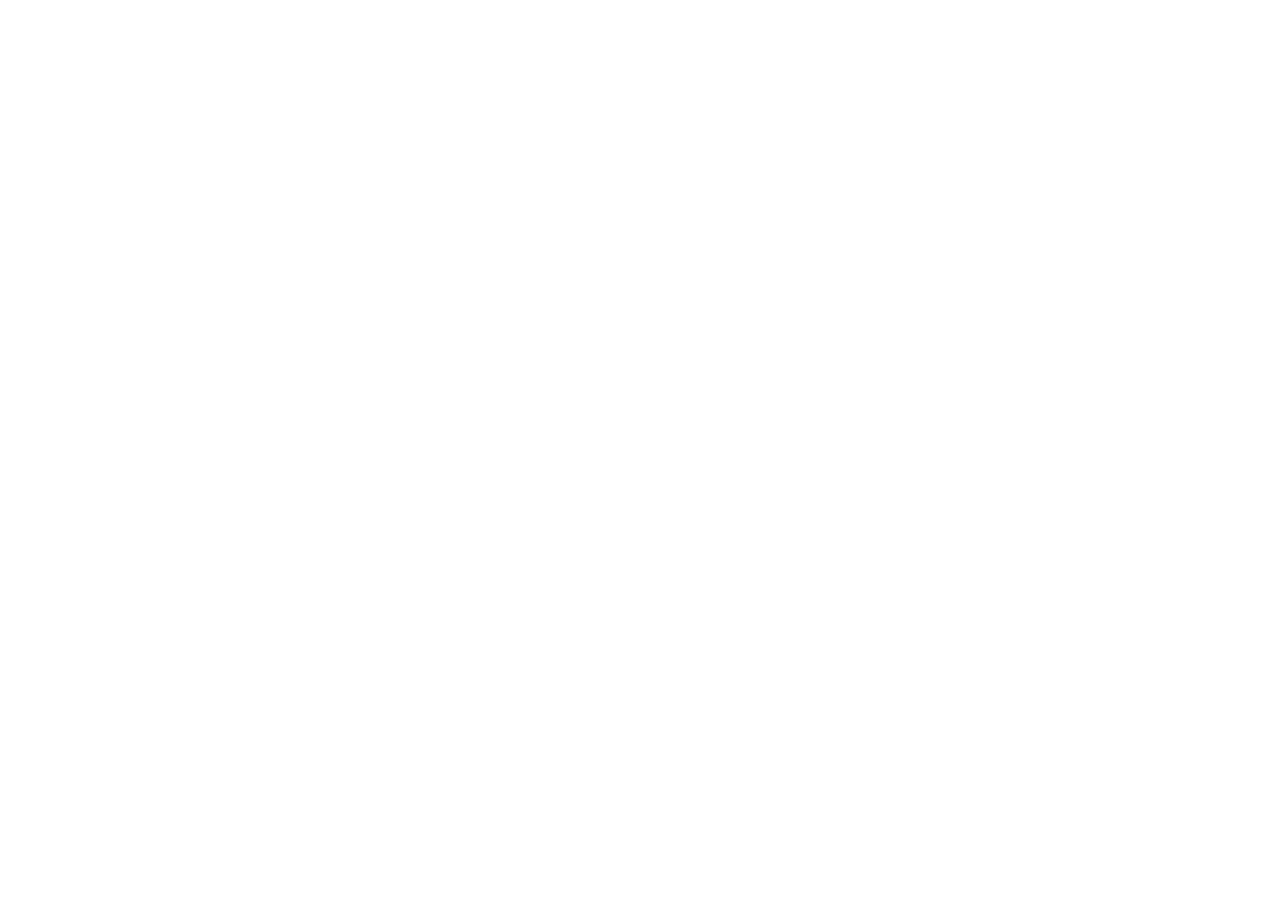
==== login.html @ 92a3c733 "init project" ====
<!DOCTYPE html>
<html lang="en">

<head>
    <meta charset="UTF-8">
    <meta http-equiv="X-UA-Compatible" content="IE=edge">
    <meta name="viewport" content="width=device-width, initial-scale=1.0">
    <title>Document</title>
</head>

<body>

    <!-- 登陆页面 -->

</body>

</html>
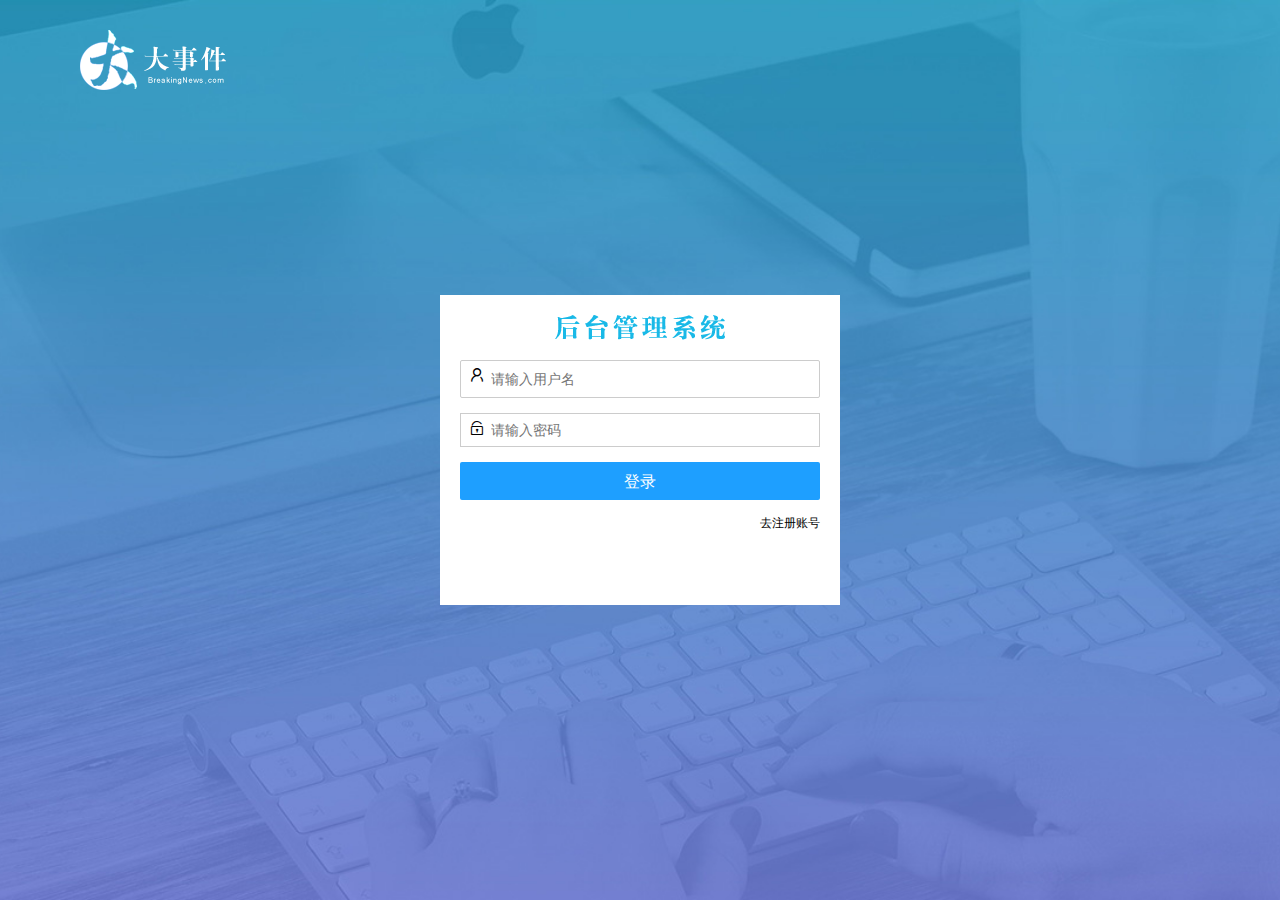
==== commit 61153781: "登录模块完毕" ====
--- a/login.html
+++ b/login.html
@@ -5,12 +5,61 @@
     <meta charset="UTF-8">
     <meta http-equiv="X-UA-Compatible" content="IE=edge">
     <meta name="viewport" content="width=device-width, initial-scale=1.0">
-    <title>Document</title>
+    <title>大事件-登录-注册</title>
+    <link rel="stylesheet" href="./assets/fonts/iconfont.css">
+    <link rel="stylesheet" href="./assets/css/login.css">
+    <link rel="stylesheet" href="./assets/lib/layui/css/layui.css">
+
 </head>
 
 <body>
+    <!-- 登陆页面 -->
+    <!-- 头部logo -->
+    <div class="header">
+        <img src="./assets/images/logo.png" alt="">
+    </div>
+    <!-- 中心 -->
+    <div class="container">
+        <div class="logo">
+            <img src="./assets/images/login_title.png" alt="" />
+        </div>
+        <!-- 登录 -->
+        <div id="login">
+            <form action="" class="layui-form" id="login_1">
+                <div class="user">
+                    <div class="username"> <i class="layui-icon layui-icon-username"></i><input type="text" name="username" placeholder="请输入用户名" lay-verify="required" class="layui-input">
+                    </div>
+                    <div class="password username"><input type="password" name="password" placeholder="请输入密码" layui-verify="pwd | required"><i class="layui-icon layui-icon-password"></i></div>
+                </div>
+                <button class="btn layui-btn layui-btn-normal" type="submit">登录</button>
 
-    <!-- 登陆页面 -->
+            </form>
+            <a href="javascript:;">去注册账号</a>
+        </div>
+        <!-- 注册 -->
+        <div id="zhuce" style="display: none;">
+            <form action="" id="reg">
+                <div class="user">
+                    <div class="username"><i class="layui-icon layui-icon-username"></i><input type="text" name="username" placeholder="请输入用户名">
+                    </div>
+                    <div class="password username"><input type="password" name="password" placeholder="请输入密码"><i class="layui-icon layui-icon-password"></i></div>
+                    <div class="password username"><input type="password" name="newpassword" placeholder="请确认密码"><i class="layui-icon layui-icon-password"></i></div>
+                </div>
+                <button class="btn layui-btn layui-btn-normal" type="submit">注册</button>
+
+            </form>
+            <a href="javascript:;" id="login_re">去登录账号</a>
+        </div>
+
+
+    </div>
+
+
+
+    <script src="./assets/lib/jquery.js"></script>
+    <script src="./assets/js/baseApi.js"></script>
+    <script src="./assets/lib/layui/layui.all.js"></script>
+    <script src="./assets/js/login.js"></script>
 
 </body>
 
--- a/assets/fonts/iconfont.css
+++ b/assets/fonts/iconfont.css
@@ -0,0 +1,37 @@
+@font-face {font-family: "iconfont";
+  src: url('iconfont.eot?t=1576139966484'); /* IE9 */
+  src: url('iconfont.eot?t=1576139966484#iefix') format('embedded-opentype'), /* IE6-IE8 */
+  url('[data-uri]') format('woff2'),
+  url('iconfont.woff?t=1576139966484') format('woff'),
+  url('iconfont.ttf?t=1576139966484') format('truetype'), /* chrome, firefox, opera, Safari, Android, iOS 4.2+ */
+  url('iconfont.svg?t=1576139966484#iconfont') format('svg'); /* iOS 4.1- */
+}
+
+.iconfont {
+  font-family: "iconfont" !important;
+  font-size: 16px;
+  font-style: normal;
+  -webkit-font-smoothing: antialiased;
+  -moz-osx-font-smoothing: grayscale;
+}
+
+.icon-home:before {
+  content: "\e6a9";
+}
+
+.icon-user:before {
+  content: "\e614";
+}
+
+.icon-pinglun:before {
+  content: "\e616";
+}
+
+.icon-tuichu:before {
+  content: "\e865";
+}
+
+.icon-16:before {
+  content: "\e615";
+}
+
--- a/assets/css/login.css
+++ b/assets/css/login.css
@@ -0,0 +1,81 @@
+* {
+    margin: 0;
+    padding: 0;
+    box-sizing: border-box;
+}
+
+a {
+    text-decoration: none;
+}
+
+html,
+body {
+    height: 100%;
+    width: 100%;
+    background: url(../images/login_bg.jpg) no-repeat center center;
+    background-size: cover;
+}
+
+.header {
+    position: absolute;
+    top: 30px;
+    left: 80px;
+}
+
+.container {
+    position: absolute;
+    top: 50%;
+    left: 50%;
+    transform: translate(-50%, -50%);
+    width: 400px;
+    height: 310px;
+    background-color: white;
+    padding: 0 20px;
+}
+
+.container .logo {
+    padding: 20px 0;
+    text-align: center;
+}
+
+.container .username {
+    position: relative;
+}
+
+.container .username input {
+    width: 100%;
+    padding: 8px 0;
+    outline: none;
+    border: none;
+    border: 1px solid #ccc;
+    padding-left: 30px;
+}
+
+.container .username i {
+    position: absolute;
+    top: 7px;
+    left: 9px;
+}
+
+.container .password {
+    margin: 15px 0;
+}
+
+.container .btn {
+    display: block;
+    width: 100%;
+    /* background-color: blue; */
+    /* padding: 8px 0; */
+    border: none;
+    color: #fff;
+    font-size: 16px;
+    line-height: 40px;
+}
+
+.container a {
+    float: right;
+    /* display: block; */
+    color: #000;
+    margin-top: 15px;
+    font-size: 12px;
+}--- a/assets/lib/layui/css/layui.css
+++ b/assets/lib/layui/css/layui.css
@@ -0,0 +1,2 @@
+/** layui-v2.5.5 MIT License By https://www.layui.com */
+ .layui-inline,img{display:inline-block;vertical-align:middle}h1,h2,h3,h4,h5,h6{font-weight:400}.layui-edge,.layui-header,.layui-inline,.layui-main{position:relative}.layui-body,.layui-edge,.layui-elip{overflow:hidden}.layui-btn,.layui-edge,.layui-inline,img{vertical-align:middle}.layui-btn,.layui-disabled,.layui-icon,.layui-unselect{-moz-user-select:none;-webkit-user-select:none;-ms-user-select:none}.layui-elip,.layui-form-checkbox span,.layui-form-pane .layui-form-label{text-overflow:ellipsis;white-space:nowrap}.layui-breadcrumb,.layui-tree-btnGroup{visibility:hidden}blockquote,body,button,dd,div,dl,dt,form,h1,h2,h3,h4,h5,h6,input,li,ol,p,pre,td,textarea,th,ul{margin:0;padding:0;-webkit-tap-highlight-color:rgba(0,0,0,0)}a:active,a:hover{outline:0}img{border:none}li{list-style:none}table{border-collapse:collapse;border-spacing:0}h4,h5,h6{font-size:100%}button,input,optgroup,option,select,textarea{font-family:inherit;font-size:inherit;font-style:inherit;font-weight:inherit;outline:0}pre{white-space:pre-wrap;white-space:-moz-pre-wrap;white-space:-pre-wrap;white-space:-o-pre-wrap;word-wrap:break-word}body{line-height:24px;font:14px Helvetica Neue,Helvetica,PingFang SC,Tahoma,Arial,sans-serif}hr{height:1px;margin:10px 0;border:0;clear:both}a{color:#333;text-decoration:none}a:hover{color:#777}a cite{font-style:normal;*cursor:pointer}.layui-border-box,.layui-border-box *{box-sizing:border-box}.layui-box,.layui-box *{box-sizing:content-box}.layui-clear{clear:both;*zoom:1}.layui-clear:after{content:'\20';clear:both;*zoom:1;display:block;height:0}.layui-inline{*display:inline;*zoom:1}.layui-edge{display:inline-block;width:0;height:0;border-width:6px;border-style:dashed;border-color:transparent}.layui-edge-top{top:-4px;border-bottom-color:#999;border-bottom-style:solid}.layui-edge-right{border-left-color:#999;border-left-style:solid}.layui-edge-bottom{top:2px;border-top-color:#999;border-top-style:solid}.layui-edge-left{border-right-color:#999;border-right-style:solid}.layui-disabled,.layui-disabled:hover{color:#d2d2d2!important;cursor:not-allowed!important}.layui-circle{border-radius:100%}.layui-show{display:block!important}.layui-hide{display:none!important}@font-face{font-family:layui-icon;src:url(../font/iconfont.eot?v=250);src:url(../font/iconfont.eot?v=250#iefix) format('embedded-opentype'),url(../font/iconfont.woff2?v=250) format('woff2'),url(../font/iconfont.woff?v=250) format('woff'),url(../font/iconfont.ttf?v=250) format('truetype'),url(../font/iconfont.svg?v=250#layui-icon) format('svg')}.layui-icon{font-family:layui-icon!important;font-size:16px;font-style:normal;-webkit-font-smoothing:antialiased;-moz-osx-font-smoothing:grayscale}.layui-icon-reply-fill:before{content:"\e611"}.layui-icon-set-fill:before{content:"\e614"}.layui-icon-menu-fill:before{content:"\e60f"}.layui-icon-search:before{content:"\e615"}.layui-icon-share:before{content:"\e641"}.layui-icon-set-sm:before{content:"\e620"}.layui-icon-engine:before{content:"\e628"}.layui-icon-close:before{content:"\1006"}.layui-icon-close-fill:before{content:"\1007"}.layui-icon-chart-screen:before{content:"\e629"}.layui-icon-star:before{content:"\e600"}.layui-icon-circle-dot:before{content:"\e617"}.layui-icon-chat:before{content:"\e606"}.layui-icon-release:before{content:"\e609"}.layui-icon-list:before{content:"\e60a"}.layui-icon-chart:before{content:"\e62c"}.layui-icon-ok-circle:before{content:"\1005"}.layui-icon-layim-theme:before{content:"\e61b"}.layui-icon-table:before{content:"\e62d"}.layui-icon-right:before{content:"\e602"}.layui-icon-left:before{content:"\e603"}.layui-icon-cart-simple:before{content:"\e698"}.layui-icon-face-cry:before{content:"\e69c"}.layui-icon-face-smile:before{content:"\e6af"}.layui-icon-survey:before{content:"\e6b2"}.layui-icon-tree:before{content:"\e62e"}.layui-icon-upload-circle:before{content:"\e62f"}.layui-icon-add-circle:before{content:"\e61f"}.layui-icon-download-circle:before{content:"\e601"}.layui-icon-templeate-1:before{content:"\e630"}.layui-icon-util:before{content:"\e631"}.layui-icon-face-surprised:before{content:"\e664"}.layui-icon-edit:before{content:"\e642"}.layui-icon-speaker:before{content:"\e645"}.layui-icon-down:before{content:"\e61a"}.layui-icon-file:before{content:"\e621"}.layui-icon-layouts:before{content:"\e632"}.layui-icon-rate-half:before{content:"\e6c9"}.layui-icon-add-circle-fine:before{content:"\e608"}.layui-icon-prev-circle:before{content:"\e633"}.layui-icon-read:before{content:"\e705"}.layui-icon-404:before{content:"\e61c"}.layui-icon-carousel:before{content:"\e634"}.layui-icon-help:before{content:"\e607"}.layui-icon-code-circle:before{content:"\e635"}.layui-icon-water:before{content:"\e636"}.layui-icon-username:before{content:"\e66f"}.layui-icon-find-fill:before{content:"\e670"}.layui-icon-about:before{content:"\e60b"}.layui-icon-location:before{content:"\e715"}.layui-icon-up:before{content:"\e619"}.layui-icon-pause:before{content:"\e651"}.layui-icon-date:before{content:"\e637"}.layui-icon-layim-uploadfile:before{content:"\e61d"}.layui-icon-delete:before{content:"\e640"}.layui-icon-play:before{content:"\e652"}.layui-icon-top:before{content:"\e604"}.layui-icon-friends:before{content:"\e612"}.layui-icon-refresh-3:before{content:"\e9aa"}.layui-icon-ok:before{content:"\e605"}.layui-icon-layer:before{content:"\e638"}.layui-icon-face-smile-fine:before{content:"\e60c"}.layui-icon-dollar:before{content:"\e659"}.layui-icon-group:before{content:"\e613"}.layui-icon-layim-download:before{content:"\e61e"}.layui-icon-picture-fine:before{content:"\e60d"}.layui-icon-link:before{content:"\e64c"}.layui-icon-diamond:before{content:"\e735"}.layui-icon-log:before{content:"\e60e"}.layui-icon-rate-solid:before{content:"\e67a"}.layui-icon-fonts-del:before{content:"\e64f"}.layui-icon-unlink:before{content:"\e64d"}.layui-icon-fonts-clear:before{content:"\e639"}.layui-icon-triangle-r:before{content:"\e623"}.layui-icon-circle:before{content:"\e63f"}.layui-icon-radio:before{content:"\e643"}.layui-icon-align-center:before{content:"\e647"}.layui-icon-align-right:before{content:"\e648"}.layui-icon-align-left:before{content:"\e649"}.layui-icon-loading-1:before{content:"\e63e"}.layui-icon-return:before{content:"\e65c"}.layui-icon-fonts-strong:before{content:"\e62b"}.layui-icon-upload:before{content:"\e67c"}.layui-icon-dialogue:before{content:"\e63a"}.layui-icon-video:before{content:"\e6ed"}.layui-icon-headset:before{content:"\e6fc"}.layui-icon-cellphone-fine:before{content:"\e63b"}.layui-icon-add-1:before{content:"\e654"}.layui-icon-face-smile-b:before{content:"\e650"}.layui-icon-fonts-html:before{content:"\e64b"}.layui-icon-form:before{content:"\e63c"}.layui-icon-cart:before{content:"\e657"}.layui-icon-camera-fill:before{content:"\e65d"}.layui-icon-tabs:before{content:"\e62a"}.layui-icon-fonts-code:before{content:"\e64e"}.layui-icon-fire:before{content:"\e756"}.layui-icon-set:before{content:"\e716"}.layui-icon-fonts-u:before{content:"\e646"}.layui-icon-triangle-d:before{content:"\e625"}.layui-icon-tips:before{content:"\e702"}.layui-icon-picture:before{content:"\e64a"}.layui-icon-more-vertical:before{content:"\e671"}.layui-icon-flag:before{content:"\e66c"}.layui-icon-loading:before{content:"\e63d"}.layui-icon-fonts-i:before{content:"\e644"}.layui-icon-refresh-1:before{content:"\e666"}.layui-icon-rmb:before{content:"\e65e"}.layui-icon-home:before{content:"\e68e"}.layui-icon-user:before{content:"\e770"}.layui-icon-notice:before{content:"\e667"}.layui-icon-login-weibo:before{content:"\e675"}.layui-icon-voice:before{content:"\e688"}.layui-icon-upload-drag:before{content:"\e681"}.layui-icon-login-qq:before{content:"\e676"}.layui-icon-snowflake:before{content:"\e6b1"}.layui-icon-file-b:before{content:"\e655"}.layui-icon-template:before{content:"\e663"}.layui-icon-auz:before{content:"\e672"}.layui-icon-console:before{content:"\e665"}.layui-icon-app:before{content:"\e653"}.layui-icon-prev:before{content:"\e65a"}.layui-icon-website:before{content:"\e7ae"}.layui-icon-next:before{content:"\e65b"}.layui-icon-component:before{content:"\e857"}.layui-icon-more:before{content:"\e65f"}.layui-icon-login-wechat:before{content:"\e677"}.layui-icon-shrink-right:before{content:"\e668"}.layui-icon-spread-left:before{content:"\e66b"}.layui-icon-camera:before{content:"\e660"}.layui-icon-note:before{content:"\e66e"}.layui-icon-refresh:before{content:"\e669"}.layui-icon-female:before{content:"\e661"}.layui-icon-male:before{content:"\e662"}.layui-icon-password:before{content:"\e673"}.layui-icon-senior:before{content:"\e674"}.layui-icon-theme:before{content:"\e66a"}.layui-icon-tread:before{content:"\e6c5"}.layui-icon-praise:before{content:"\e6c6"}.layui-icon-star-fill:before{content:"\e658"}.layui-icon-rate:before{content:"\e67b"}.layui-icon-template-1:before{content:"\e656"}.layui-icon-vercode:before{content:"\e679"}.layui-icon-cellphone:before{content:"\e678"}.layui-icon-screen-full:before{content:"\e622"}.layui-icon-screen-restore:before{content:"\e758"}.layui-icon-cols:before{content:"\e610"}.layui-icon-export:before{content:"\e67d"}.layui-icon-print:before{content:"\e66d"}.layui-icon-slider:before{content:"\e714"}.layui-icon-addition:before{content:"\e624"}.layui-icon-subtraction:before{content:"\e67e"}.layui-icon-service:before{content:"\e626"}.layui-icon-transfer:before{content:"\e691"}.layui-main{width:1140px;margin:0 auto}.layui-header{z-index:1000;height:60px}.layui-header a:hover{transition:all .5s;-webkit-transition:all .5s}.layui-side{position:fixed;left:0;top:0;bottom:0;z-index:999;width:200px;overflow-x:hidden}.layui-side-scroll{position:relative;width:220px;height:100%;overflow-x:hidden}.layui-body{position:absolute;left:200px;right:0;top:0;bottom:0;z-index:998;width:auto;overflow-y:auto;box-sizing:border-box}.layui-layout-body{overflow:hidden}.layui-layout-admin .layui-header{background-color:#23262E}.layui-layout-admin .layui-side{top:60px;width:200px;overflow-x:hidden}.layui-layout-admin .layui-body{position:fixed;top:60px;bottom:44px}.layui-layout-admin .layui-main{width:auto;margin:0 15px}.layui-layout-admin .layui-footer{position:fixed;left:200px;right:0;bottom:0;height:44px;line-height:44px;padding:0 15px;background-color:#eee}.layui-layout-admin .layui-logo{position:absolute;left:0;top:0;width:200px;height:100%;line-height:60px;text-align:center;color:#009688;font-size:16px}.layui-layout-admin .layui-header .layui-nav{background:0 0}.layui-layout-left{position:absolute!important;left:200px;top:0}.layui-layout-right{position:absolute!important;right:0;top:0}.layui-container{position:relative;margin:0 auto;padding:0 15px;box-sizing:border-box}.layui-fluid{position:relative;margin:0 auto;padding:0 15px}.layui-row:after,.layui-row:before{content:'';display:block;clear:both}.layui-col-lg1,.layui-col-lg10,.layui-col-lg11,.layui-col-lg12,.layui-col-lg2,.layui-col-lg3,.layui-col-lg4,.layui-col-lg5,.layui-col-lg6,.layui-col-lg7,.layui-col-lg8,.layui-col-lg9,.layui-col-md1,.layui-col-md10,.layui-col-md11,.layui-col-md12,.layui-col-md2,.layui-col-md3,.layui-col-md4,.layui-col-md5,.layui-col-md6,.layui-col-md7,.layui-col-md8,.layui-col-md9,.layui-col-sm1,.layui-col-sm10,.layui-col-sm11,.layui-col-sm12,.layui-col-sm2,.layui-col-sm3,.layui-col-sm4,.layui-col-sm5,.layui-col-sm6,.layui-col-sm7,.layui-col-sm8,.layui-col-sm9,.layui-col-xs1,.layui-col-xs10,.layui-col-xs11,.layui-col-xs12,.layui-col-xs2,.layui-col-xs3,.layui-col-xs4,.layui-col-xs5,.layui-col-xs6,.layui-col-xs7,.layui-col-xs8,.layui-col-xs9{position:relative;display:block;box-sizing:border-box}.layui-col-xs1,.layui-col-xs10,.layui-col-xs11,.layui-col-xs12,.layui-col-xs2,.layui-col-xs3,.layui-col-xs4,.layui-col-xs5,.layui-col-xs6,.layui-col-xs7,.layui-col-xs8,.layui-col-xs9{float:left}.layui-col-xs1{width:8.33333333%}.layui-col-xs2{width:16.66666667%}.layui-col-xs3{width:25%}.layui-col-xs4{width:33.33333333%}.layui-col-xs5{width:41.66666667%}.layui-col-xs6{width:50%}.layui-col-xs7{width:58.33333333%}.layui-col-xs8{width:66.66666667%}.layui-col-xs9{width:75%}.layui-col-xs10{width:83.33333333%}.layui-col-xs11{width:91.66666667%}.layui-col-xs12{width:100%}.layui-col-xs-offset1{margin-left:8.33333333%}.layui-col-xs-offset2{margin-left:16.66666667%}.layui-col-xs-offset3{margin-left:25%}.layui-col-xs-offset4{margin-left:33.33333333%}.layui-col-xs-offset5{margin-left:41.66666667%}.layui-col-xs-offset6{margin-left:50%}.layui-col-xs-offset7{margin-left:58.33333333%}.layui-col-xs-offset8{margin-left:66.66666667%}.layui-col-xs-offset9{margin-left:75%}.layui-col-xs-offset10{margin-left:83.33333333%}.layui-col-xs-offset11{margin-left:91.66666667%}.layui-col-xs-offset12{margin-left:100%}@media screen and (max-width:768px){.layui-hide-xs{display:none!important}.layui-show-xs-block{display:block!important}.layui-show-xs-inline{display:inline!important}.layui-show-xs-inline-block{display:inline-block!important}}@media screen and (min-width:768px){.layui-container{width:750px}.layui-hide-sm{display:none!important}.layui-show-sm-block{display:block!important}.layui-show-sm-inline{display:inline!important}.layui-show-sm-inline-block{display:inline-block!important}.layui-col-sm1,.layui-col-sm10,.layui-col-sm11,.layui-col-sm12,.layui-col-sm2,.layui-col-sm3,.layui-col-sm4,.layui-col-sm5,.layui-col-sm6,.layui-col-sm7,.layui-col-sm8,.layui-col-sm9{float:left}.layui-col-sm1{width:8.33333333%}.layui-col-sm2{width:16.66666667%}.layui-col-sm3{width:25%}.layui-col-sm4{width:33.33333333%}.layui-col-sm5{width:41.66666667%}.layui-col-sm6{width:50%}.layui-col-sm7{width:58.33333333%}.layui-col-sm8{width:66.66666667%}.layui-col-sm9{width:75%}.layui-col-sm10{width:83.33333333%}.layui-col-sm11{width:91.66666667%}.layui-col-sm12{width:100%}.layui-col-sm-offset1{margin-left:8.33333333%}.layui-col-sm-offset2{margin-left:16.66666667%}.layui-col-sm-offset3{margin-left:25%}.layui-col-sm-offset4{margin-left:33.33333333%}.layui-col-sm-offset5{margin-left:41.66666667%}.layui-col-sm-offset6{margin-left:50%}.layui-col-sm-offset7{margin-left:58.33333333%}.layui-col-sm-offset8{margin-left:66.66666667%}.layui-col-sm-offset9{margin-left:75%}.layui-col-sm-offset10{margin-left:83.33333333%}.layui-col-sm-offset11{margin-left:91.66666667%}.layui-col-sm-offset12{margin-left:100%}}@media screen and (min-width:992px){.layui-container{width:970px}.layui-hide-md{display:none!important}.layui-show-md-block{display:block!important}.layui-show-md-inline{display:inline!important}.layui-show-md-inline-block{display:inline-block!important}.layui-col-md1,.layui-col-md10,.layui-col-md11,.layui-col-md12,.layui-col-md2,.layui-col-md3,.layui-col-md4,.layui-col-md5,.layui-col-md6,.layui-col-md7,.layui-col-md8,.layui-col-md9{float:left}.layui-col-md1{width:8.33333333%}.layui-col-md2{width:16.66666667%}.layui-col-md3{width:25%}.layui-col-md4{width:33.33333333%}.layui-col-md5{width:41.66666667%}.layui-col-md6{width:50%}.layui-col-md7{width:58.33333333%}.layui-col-md8{width:66.66666667%}.layui-col-md9{width:75%}.layui-col-md10{width:83.33333333%}.layui-col-md11{width:91.66666667%}.layui-col-md12{width:100%}.layui-col-md-offset1{margin-left:8.33333333%}.layui-col-md-offset2{margin-left:16.66666667%}.layui-col-md-offset3{margin-left:25%}.layui-col-md-offset4{margin-left:33.33333333%}.layui-col-md-offset5{margin-left:41.66666667%}.layui-col-md-offset6{margin-left:50%}.layui-col-md-offset7{margin-left:58.33333333%}.layui-col-md-offset8{margin-left:66.66666667%}.layui-col-md-offset9{margin-left:75%}.layui-col-md-offset10{margin-left:83.33333333%}.layui-col-md-offset11{margin-left:91.66666667%}.layui-col-md-offset12{margin-left:100%}}@media screen and (min-width:1200px){.layui-container{width:1170px}.layui-hide-lg{display:none!important}.layui-show-lg-block{display:block!important}.layui-show-lg-inline{display:inline!important}.layui-show-lg-inline-block{display:inline-block!important}.layui-col-lg1,.layui-col-lg10,.layui-col-lg11,.layui-col-lg12,.layui-col-lg2,.layui-col-lg3,.layui-col-lg4,.layui-col-lg5,.layui-col-lg6,.layui-col-lg7,.layui-col-lg8,.layui-col-lg9{float:left}.layui-col-lg1{width:8.33333333%}.layui-col-lg2{width:16.66666667%}.layui-col-lg3{width:25%}.layui-col-lg4{width:33.33333333%}.layui-col-lg5{width:41.66666667%}.layui-col-lg6{width:50%}.layui-col-lg7{width:58.33333333%}.layui-col-lg8{width:66.66666667%}.layui-col-lg9{width:75%}.layui-col-lg10{width:83.33333333%}.layui-col-lg11{width:91.66666667%}.layui-col-lg12{width:100%}.layui-col-lg-offset1{margin-left:8.33333333%}.layui-col-lg-offset2{margin-left:16.66666667%}.layui-col-lg-offset3{margin-left:25%}.layui-col-lg-offset4{margin-left:33.33333333%}.layui-col-lg-offset5{margin-left:41.66666667%}.layui-col-lg-offset6{margin-left:50%}.layui-col-lg-offset7{margin-left:58.33333333%}.layui-col-lg-offset8{margin-left:66.66666667%}.layui-col-lg-offset9{margin-left:75%}.layui-col-lg-offset10{margin-left:83.33333333%}.layui-col-lg-offset11{margin-left:91.66666667%}.layui-col-lg-offset12{margin-left:100%}}.layui-col-space1{margin:-.5px}.layui-col-space1>*{padding:.5px}.layui-col-space3{margin:-1.5px}.layui-col-space3>*{padding:1.5px}.layui-col-space5{margin:-2.5px}.layui-col-space5>*{padding:2.5px}.layui-col-space8{margin:-3.5px}.layui-col-space8>*{padding:3.5px}.layui-col-space10{margin:-5px}.layui-col-space10>*{padding:5px}.layui-col-space12{margin:-6px}.layui-col-space12>*{padding:6px}.layui-col-space15{margin:-7.5px}.layui-col-space15>*{padding:7.5px}.layui-col-space18{margin:-9px}.layui-col-space18>*{padding:9px}.layui-col-space20{margin:-10px}.layui-col-space20>*{padding:10px}.layui-col-space22{margin:-11px}.layui-col-space22>*{padding:11px}.layui-col-space25{margin:-12.5px}.layui-col-space25>*{padding:12.5px}.layui-col-space30{margin:-15px}.layui-col-space30>*{padding:15px}.layui-btn,.layui-input,.layui-select,.layui-textarea,.layui-upload-button{outline:0;-webkit-appearance:none;transition:all .3s;-webkit-transition:all .3s;box-sizing:border-box}.layui-elem-quote{margin-bottom:10px;padding:15px;line-height:22px;border-left:5px solid #009688;border-radius:0 2px 2px 0;background-color:#f2f2f2}.layui-quote-nm{border-style:solid;border-width:1px 1px 1px 5px;background:0 0}.layui-elem-field{margin-bottom:10px;padding:0;border-width:1px;border-style:solid}.layui-elem-field legend{margin-left:20px;padding:0 10px;font-size:20px;font-weight:300}.layui-field-title{margin:10px 0 20px;border-width:1px 0 0}.layui-field-box{padding:10px 15px}.layui-field-title .layui-field-box{padding:10px 0}.layui-progress{position:relative;height:6px;border-radius:20px;background-color:#e2e2e2}.layui-progress-bar{position:absolute;left:0;top:0;width:0;max-width:100%;height:6px;border-radius:20px;text-align:right;background-color:#5FB878;transition:all .3s;-webkit-transition:all .3s}.layui-progress-big,.layui-progress-big .layui-progress-bar{height:18px;line-height:18px}.layui-progress-text{position:relative;top:-20px;line-height:18px;font-size:12px;color:#666}.layui-progress-big .layui-progress-text{position:static;padding:0 10px;color:#fff}.layui-collapse{border-width:1px;border-style:solid;border-radius:2px}.layui-colla-content,.layui-colla-item{border-top-width:1px;border-top-style:solid}.layui-colla-item:first-child{border-top:none}.layui-colla-title{position:relative;height:42px;line-height:42px;padding:0 15px 0 35px;color:#333;background-color:#f2f2f2;cursor:pointer;font-size:14px;overflow:hidden}.layui-colla-content{display:none;padding:10px 15px;line-height:22px;color:#666}.layui-colla-icon{position:absolute;left:15px;top:0;font-size:14px}.layui-card{margin-bottom:15px;border-radius:2px;background-color:#fff;box-shadow:0 1px 2px 0 rgba(0,0,0,.05)}.layui-card:last-child{margin-bottom:0}.layui-card-header{position:relative;height:42px;line-height:42px;padding:0 15px;border-bottom:1px solid #f6f6f6;color:#333;border-radius:2px 2px 0 0;font-size:14px}.layui-bg-black,.layui-bg-blue,.layui-bg-cyan,.layui-bg-green,.layui-bg-orange,.layui-bg-red{color:#fff!important}.layui-card-body{position:relative;padding:10px 15px;line-height:24px}.layui-card-body[pad15]{padding:15px}.layui-card-body[pad20]{padding:20px}.layui-card-body .layui-table{margin:5px 0}.layui-card .layui-tab{margin:0}.layui-panel-window{position:relative;padding:15px;border-radius:0;border-top:5px solid #E6E6E6;background-color:#fff}.layui-auxiliar-moving{position:fixed;left:0;right:0;top:0;bottom:0;width:100%;height:100%;background:0 0;z-index:9999999999}.layui-form-label,.layui-form-mid,.layui-form-select,.layui-input-block,.layui-input-inline,.layui-textarea{position:relative}.layui-bg-red{background-color:#FF5722!important}.layui-bg-orange{background-color:#FFB800!important}.layui-bg-green{background-color:#009688!important}.layui-bg-cyan{background-color:#2F4056!important}.layui-bg-blue{background-color:#1E9FFF!important}.layui-bg-black{background-color:#393D49!important}.layui-bg-gray{background-color:#eee!important;color:#666!important}.layui-badge-rim,.layui-colla-content,.layui-colla-item,.layui-collapse,.layui-elem-field,.layui-form-pane .layui-form-item[pane],.layui-form-pane .layui-form-label,.layui-input,.layui-layedit,.layui-layedit-tool,.layui-quote-nm,.layui-select,.layui-tab-bar,.layui-tab-card,.layui-tab-title,.layui-tab-title .layui-this:after,.layui-textarea{border-color:#e6e6e6}.layui-timeline-item:before,hr{background-color:#e6e6e6}.layui-text{line-height:22px;font-size:14px;color:#666}.layui-text h1,.layui-text h2,.layui-text h3{font-weight:500;color:#333}.layui-text h1{font-size:30px}.layui-text h2{font-size:24px}.layui-text h3{font-size:18px}.layui-text a:not(.layui-btn){color:#01AAED}.layui-text a:not(.layui-btn):hover{text-decoration:underline}.layui-text ul{padding:5px 0 5px 15px}.layui-text ul li{margin-top:5px;list-style-type:disc}.layui-text em,.layui-word-aux{color:#999!important;padding:0 5px!important}.layui-btn{display:inline-block;height:38px;line-height:38px;padding:0 18px;background-color:#009688;color:#fff;white-space:nowrap;text-align:center;font-size:14px;border:none;border-radius:2px;cursor:pointer}.layui-btn:hover{opacity:.8;filter:alpha(opacity=80);color:#fff}.layui-btn:active{opacity:1;filter:alpha(opacity=100)}.layui-btn+.layui-btn{margin-left:10px}.layui-btn-container{font-size:0}.layui-btn-container .layui-btn{margin-right:10px;margin-bottom:10px}.layui-btn-container .layui-btn+.layui-btn{margin-left:0}.layui-table .layui-btn-container .layui-btn{margin-bottom:9px}.layui-btn-radius{border-radius:100px}.layui-btn .layui-icon{margin-right:3px;font-size:18px;vertical-align:bottom;vertical-align:middle\9}.layui-btn-primary{border:1px solid #C9C9C9;background-color:#fff;color:#555}.layui-btn-primary:hover{border-color:#009688;color:#333}.layui-btn-normal{background-color:#1E9FFF}.layui-btn-warm{background-color:#FFB800}.layui-btn-danger{background-color:#FF5722}.layui-btn-checked{background-color:#5FB878}.layui-btn-disabled,.layui-btn-disabled:active,.layui-btn-disabled:hover{border:1px solid #e6e6e6;background-color:#FBFBFB;color:#C9C9C9;cursor:not-allowed;opacity:1}.layui-btn-lg{height:44px;line-height:44px;padding:0 25px;font-size:16px}.layui-btn-sm{height:30px;line-height:30px;padding:0 10px;font-size:12px}.layui-btn-sm i{font-size:16px!important}.layui-btn-xs{height:22px;line-height:22px;padding:0 5px;font-size:12px}.layui-btn-xs i{font-size:14px!important}.layui-btn-group{display:inline-block;vertical-align:middle;font-size:0}.layui-btn-group .layui-btn{margin-left:0!important;margin-right:0!important;border-left:1px solid rgba(255,255,255,.5);border-radius:0}.layui-btn-group .layui-btn-primary{border-left:none}.layui-btn-group .layui-btn-primary:hover{border-color:#C9C9C9;color:#009688}.layui-btn-group .layui-btn:first-child{border-left:none;border-radius:2px 0 0 2px}.layui-btn-group .layui-btn-primary:first-child{border-left:1px solid #c9c9c9}.layui-btn-group .layui-btn:last-child{border-radius:0 2px 2px 0}.layui-btn-group .layui-btn+.layui-btn{margin-left:0}.layui-btn-group+.layui-btn-group{margin-left:10px}.layui-btn-fluid{width:100%}.layui-input,.layui-select,.layui-textarea{height:38px;line-height:1.3;line-height:38px\9;border-width:1px;border-style:solid;background-color:#fff;border-radius:2px}.layui-input::-webkit-input-placeholder,.layui-select::-webkit-input-placeholder,.layui-textarea::-webkit-input-placeholder{line-height:1.3}.layui-input,.layui-textarea{display:block;width:100%;padding-left:10px}.layui-input:hover,.layui-textarea:hover{border-color:#D2D2D2!important}.layui-input:focus,.layui-textarea:focus{border-color:#C9C9C9!important}.layui-textarea{min-height:100px;height:auto;line-height:20px;padding:6px 10px;resize:vertical}.layui-select{padding:0 10px}.layui-form input[type=checkbox],.layui-form input[type=radio],.layui-form select{display:none}.layui-form [lay-ignore]{display:initial}.layui-form-item{margin-bottom:15px;clear:both;*zoom:1}.layui-form-item:after{content:'\20';clear:both;*zoom:1;display:block;height:0}.layui-form-label{float:left;display:block;padding:9px 15px;width:80px;font-weight:400;line-height:20px;text-align:right}.layui-form-label-col{display:block;float:none;padding:9px 0;line-height:20px;text-align:left}.layui-form-item .layui-inline{margin-bottom:5px;margin-right:10px}.layui-input-block{margin-left:110px;min-height:36px}.layui-input-inline{display:inline-block;vertical-align:middle}.layui-form-item .layui-input-inline{float:left;width:190px;margin-right:10px}.layui-form-text .layui-input-inline{width:auto}.layui-form-mid{float:left;display:block;padding:9px 0!important;line-height:20px;margin-right:10px}.layui-form-danger+.layui-form-select .layui-input,.layui-form-danger:focus{border-color:#FF5722!important}.layui-form-select .layui-input{padding-right:30px;cursor:pointer}.layui-form-select .layui-edge{position:absolute;right:10px;top:50%;margin-top:-3px;cursor:pointer;border-width:6px;border-top-color:#c2c2c2;border-top-style:solid;transition:all .3s;-webkit-transition:all .3s}.layui-form-select dl{display:none;position:absolute;left:0;top:42px;padding:5px 0;z-index:899;min-width:100%;border:1px solid #d2d2d2;max-height:300px;overflow-y:auto;background-color:#fff;border-radius:2px;box-shadow:0 2px 4px rgba(0,0,0,.12);box-sizing:border-box}.layui-form-select dl dd,.layui-form-select dl dt{padding:0 10px;line-height:36px;white-space:nowrap;overflow:hidden;text-overflow:ellipsis}.layui-form-select dl dt{font-size:12px;color:#999}.layui-form-select dl dd{cursor:pointer}.layui-form-select dl dd:hover{background-color:#f2f2f2;-webkit-transition:.5s all;transition:.5s all}.layui-form-select .layui-select-group dd{padding-left:20px}.layui-form-select dl dd.layui-select-tips{padding-left:10px!important;color:#999}.layui-form-select dl dd.layui-this{background-color:#5FB878;color:#fff}.layui-form-checkbox,.layui-form-select dl dd.layui-disabled{background-color:#fff}.layui-form-selected dl{display:block}.layui-form-checkbox,.layui-form-checkbox *,.layui-form-switch{display:inline-block;vertical-align:middle}.layui-form-selected .layui-edge{margin-top:-9px;-webkit-transform:rotate(180deg);transform:rotate(180deg);margin-top:-3px\9}:root .layui-form-selected .layui-edge{margin-top:-9px\0/IE9}.layui-form-selectup dl{top:auto;bottom:42px}.layui-select-none{margin:5px 0;text-align:center;color:#999}.layui-select-disabled .layui-disabled{border-color:#eee!important}.layui-select-disabled .layui-edge{border-top-color:#d2d2d2}.layui-form-checkbox{position:relative;height:30px;line-height:30px;margin-right:10px;padding-right:30px;cursor:pointer;font-size:0;-webkit-transition:.1s linear;transition:.1s linear;box-sizing:border-box}.layui-form-checkbox span{padding:0 10px;height:100%;font-size:14px;border-radius:2px 0 0 2px;background-color:#d2d2d2;color:#fff;overflow:hidden}.layui-form-checkbox:hover span{background-color:#c2c2c2}.layui-form-checkbox i{position:absolute;right:0;top:0;width:30px;height:28px;border:1px solid #d2d2d2;border-left:none;border-radius:0 2px 2px 0;color:#fff;font-size:20px;text-align:center}.layui-form-checkbox:hover i{border-color:#c2c2c2;color:#c2c2c2}.layui-form-checked,.layui-form-checked:hover{border-color:#5FB878}.layui-form-checked span,.layui-form-checked:hover span{background-color:#5FB878}.layui-form-checked i,.layui-form-checked:hover i{color:#5FB878}.layui-form-item .layui-form-checkbox{margin-top:4px}.layui-form-checkbox[lay-skin=primary]{height:auto!important;line-height:normal!important;min-width:18px;min-height:18px;border:none!important;margin-right:0;padding-left:28px;padding-right:0;background:0 0}.layui-form-checkbox[lay-skin=primary] span{padding-left:0;padding-right:15px;line-height:18px;background:0 0;color:#666}.layui-form-checkbox[lay-skin=primary] i{right:auto;left:0;width:16px;height:16px;line-height:16px;border:1px solid #d2d2d2;font-size:12px;border-radius:2px;background-color:#fff;-webkit-transition:.1s linear;transition:.1s linear}.layui-form-checkbox[lay-skin=primary]:hover i{border-color:#5FB878;color:#fff}.layui-form-checked[lay-skin=primary] i{border-color:#5FB878!important;background-color:#5FB878;color:#fff}.layui-checkbox-disbaled[lay-skin=primary] span{background:0 0!important;color:#c2c2c2}.layui-checkbox-disbaled[lay-skin=primary]:hover i{border-color:#d2d2d2}.layui-form-item .layui-form-checkbox[lay-skin=primary]{margin-top:10px}.layui-form-switch{position:relative;height:22px;line-height:22px;min-width:35px;padding:0 5px;margin-top:8px;border:1px solid #d2d2d2;border-radius:20px;cursor:pointer;background-color:#fff;-webkit-transition:.1s linear;transition:.1s linear}.layui-form-switch i{position:absolute;left:5px;top:3px;width:16px;height:16px;border-radius:20px;background-color:#d2d2d2;-webkit-transition:.1s linear;transition:.1s linear}.layui-form-switch em{position:relative;top:0;width:25px;margin-left:21px;padding:0!important;text-align:center!important;color:#999!important;font-style:normal!important;font-size:12px}.layui-form-onswitch{border-color:#5FB878;background-color:#5FB878}.layui-checkbox-disbaled,.layui-checkbox-disbaled i{border-color:#e2e2e2!important}.layui-form-onswitch i{left:100%;margin-left:-21px;background-color:#fff}.layui-form-onswitch em{margin-left:5px;margin-right:21px;color:#fff!important}.layui-checkbox-disbaled span{background-color:#e2e2e2!important}.layui-checkbox-disbaled:hover i{color:#fff!important}[lay-radio]{display:none}.layui-form-radio,.layui-form-radio *{display:inline-block;vertical-align:middle}.layui-form-radio{line-height:28px;margin:6px 10px 0 0;padding-right:10px;cursor:pointer;font-size:0}.layui-form-radio *{font-size:14px}.layui-form-radio>i{margin-right:8px;font-size:22px;color:#c2c2c2}.layui-form-radio>i:hover,.layui-form-radioed>i{color:#5FB878}.layui-radio-disbaled>i{color:#e2e2e2!important}.layui-form-pane .layui-form-label{width:110px;padding:8px 15px;height:38px;line-height:20px;border-width:1px;border-style:solid;border-radius:2px 0 0 2px;text-align:center;background-color:#FBFBFB;overflow:hidden;box-sizing:border-box}.layui-form-pane .layui-input-inline{margin-left:-1px}.layui-form-pane .layui-input-block{margin-left:110px;left:-1px}.layui-form-pane .layui-input{border-radius:0 2px 2px 0}.layui-form-pane .layui-form-text .layui-form-label{float:none;width:100%;border-radius:2px;box-sizing:border-box;text-align:left}.layui-form-pane .layui-form-text .layui-input-inline{display:block;margin:0;top:-1px;clear:both}.layui-form-pane .layui-form-text .layui-input-block{margin:0;left:0;top:-1px}.layui-form-pane .layui-form-text .layui-textarea{min-height:100px;border-radius:0 0 2px 2px}.layui-form-pane .layui-form-checkbox{margin:4px 0 4px 10px}.layui-form-pane .layui-form-radio,.layui-form-pane .layui-form-switch{margin-top:6px;margin-left:10px}.layui-form-pane .layui-form-item[pane]{position:relative;border-width:1px;border-style:solid}.layui-form-pane .layui-form-item[pane] .layui-form-label{position:absolute;left:0;top:0;height:100%;border-width:0 1px 0 0}.layui-form-pane .layui-form-item[pane] .layui-input-inline{margin-left:110px}@media screen and (max-width:450px){.layui-form-item .layui-form-label{text-overflow:ellipsis;overflow:hidden;white-space:nowrap}.layui-form-item .layui-inline{display:block;margin-right:0;margin-bottom:20px;clear:both}.layui-form-item .layui-inline:after{content:'\20';clear:both;display:block;height:0}.layui-form-item .layui-input-inline{display:block;float:none;left:-3px;width:auto;margin:0 0 10px 112px}.layui-form-item .layui-input-inline+.layui-form-mid{margin-left:110px;top:-5px;padding:0}.layui-form-item .layui-form-checkbox{margin-right:5px;margin-bottom:5px}}.layui-layedit{border-width:1px;border-style:solid;border-radius:2px}.layui-layedit-tool{padding:3px 5px;border-bottom-width:1px;border-bottom-style:solid;font-size:0}.layedit-tool-fixed{position:fixed;top:0;border-top:1px solid #e2e2e2}.layui-layedit-tool .layedit-tool-mid,.layui-layedit-tool .layui-icon{display:inline-block;vertical-align:middle;text-align:center;font-size:14px}.layui-layedit-tool .layui-icon{position:relative;width:32px;height:30px;line-height:30px;margin:3px 5px;color:#777;cursor:pointer;border-radius:2px}.layui-layedit-tool .layui-icon:hover{color:#393D49}.layui-layedit-tool .layui-icon:active{color:#000}.layui-layedit-tool .layedit-tool-active{background-color:#e2e2e2;color:#000}.layui-layedit-tool .layui-disabled,.layui-layedit-tool .layui-disabled:hover{color:#d2d2d2;cursor:not-allowed}.layui-layedit-tool .layedit-tool-mid{width:1px;height:18px;margin:0 10px;background-color:#d2d2d2}.layedit-tool-html{width:50px!important;font-size:30px!important}.layedit-tool-b,.layedit-tool-code,.layedit-tool-help{font-size:16px!important}.layedit-tool-d,.layedit-tool-face,.layedit-tool-image,.layedit-tool-unlink{font-size:18px!important}.layedit-tool-image input{position:absolute;font-size:0;left:0;top:0;width:100%;height:100%;opacity:.01;filter:Alpha(opacity=1);cursor:pointer}.layui-layedit-iframe iframe{display:block;width:100%}#LAY_layedit_code{overflow:hidden}.layui-laypage{display:inline-block;*display:inline;*zoom:1;vertical-align:middle;margin:10px 0;font-size:0}.layui-laypage>a:first-child,.layui-laypage>a:first-child em{border-radius:2px 0 0 2px}.layui-laypage>a:last-child,.layui-laypage>a:last-child em{border-radius:0 2px 2px 0}.layui-laypage>:first-child{margin-left:0!important}.layui-laypage>:last-child{margin-right:0!important}.layui-laypage a,.layui-laypage button,.layui-laypage input,.layui-laypage select,.layui-laypage span{border:1px solid #e2e2e2}.layui-laypage a,.layui-laypage span{display:inline-block;*display:inline;*zoom:1;vertical-align:middle;padding:0 15px;height:28px;line-height:28px;margin:0 -1px 5px 0;background-color:#fff;color:#333;font-size:12px}.layui-flow-more a *,.layui-laypage input,.layui-table-view select[lay-ignore]{display:inline-block}.layui-laypage a:hover{color:#009688}.layui-laypage em{font-style:normal}.layui-laypage .layui-laypage-spr{color:#999;font-weight:700}.layui-laypage a{text-decoration:none}.layui-laypage .layui-laypage-curr{position:relative}.layui-laypage .layui-laypage-curr em{position:relative;color:#fff}.layui-laypage .layui-laypage-curr .layui-laypage-em{position:absolute;left:-1px;top:-1px;padding:1px;width:100%;height:100%;background-color:#009688}.layui-laypage-em{border-radius:2px}.layui-laypage-next em,.layui-laypage-prev em{font-family:Sim sun;font-size:16px}.layui-laypage .layui-laypage-count,.layui-laypage .layui-laypage-limits,.layui-laypage .layui-laypage-refresh,.layui-laypage .layui-laypage-skip{margin-left:10px;margin-right:10px;padding:0;border:none}.layui-laypage .layui-laypage-limits,.layui-laypage .layui-laypage-refresh{vertical-align:top}.layui-laypage .layui-laypage-refresh i{font-size:18px;cursor:pointer}.layui-laypage select{height:22px;padding:3px;border-radius:2px;cursor:pointer}.layui-laypage .layui-laypage-skip{height:30px;line-height:30px;color:#999}.layui-laypage button,.layui-laypage input{height:30px;line-height:30px;border-radius:2px;vertical-align:top;background-color:#fff;box-sizing:border-box}.layui-laypage input{width:40px;margin:0 10px;padding:0 3px;text-align:center}.layui-laypage input:focus,.layui-laypage select:focus{border-color:#009688!important}.layui-laypage button{margin-left:10px;padding:0 10px;cursor:pointer}.layui-table,.layui-table-view{margin:10px 0}.layui-flow-more{margin:10px 0;text-align:center;color:#999;font-size:14px}.layui-flow-more a{height:32px;line-height:32px}.layui-flow-more a *{vertical-align:top}.layui-flow-more a cite{padding:0 20px;border-radius:3px;background-color:#eee;color:#333;font-style:normal}.layui-flow-more a cite:hover{opacity:.8}.layui-flow-more a i{font-size:30px;color:#737383}.layui-table{width:100%;background-color:#fff;color:#666}.layui-table tr{transition:all .3s;-webkit-transition:all .3s}.layui-table th{text-align:left;font-weight:400}.layui-table tbody tr:hover,.layui-table thead tr,.layui-table-click,.layui-table-header,.layui-table-hover,.layui-table-mend,.layui-table-patch,.layui-table-tool,.layui-table-total,.layui-table-total tr,.layui-table[lay-even] tr:nth-child(even){background-color:#f2f2f2}.layui-table td,.layui-table th,.layui-table-col-set,.layui-table-fixed-r,.layui-table-grid-down,.layui-table-header,.layui-table-page,.layui-table-tips-main,.layui-table-tool,.layui-table-total,.layui-table-view,.layui-table[lay-skin=line],.layui-table[lay-skin=row]{border-width:1px;border-style:solid;border-color:#e6e6e6}.layui-table td,.layui-table th{position:relative;padding:9px 15px;min-height:20px;line-height:20px;font-size:14px}.layui-table[lay-skin=line] td,.layui-table[lay-skin=line] th{border-width:0 0 1px}.layui-table[lay-skin=row] td,.layui-table[lay-skin=row] th{border-width:0 1px 0 0}.layui-table[lay-skin=nob] td,.layui-table[lay-skin=nob] th{border:none}.layui-table img{max-width:100px}.layui-table[lay-size=lg] td,.layui-table[lay-size=lg] th{padding:15px 30px}.layui-table-view .layui-table[lay-size=lg] .layui-table-cell{height:40px;line-height:40px}.layui-table[lay-size=sm] td,.layui-table[lay-size=sm] th{font-size:12px;padding:5px 10px}.layui-table-view .layui-table[lay-size=sm] .layui-table-cell{height:20px;line-height:20px}.layui-table[lay-data]{display:none}.layui-table-box{position:relative;overflow:hidden}.layui-table-view .layui-table{position:relative;width:auto;margin:0}.layui-table-view .layui-table[lay-skin=line]{border-width:0 1px 0 0}.layui-table-view .layui-table[lay-skin=row]{border-width:0 0 1px}.layui-table-view .layui-table td,.layui-table-view .layui-table th{padding:5px 0;border-top:none;border-left:none}.layui-table-view .layui-table th.layui-unselect .layui-table-cell span{cursor:pointer}.layui-table-view .layui-table td{cursor:default}.layui-table-view .layui-table td[data-edit=text]{cursor:text}.layui-table-view .layui-form-checkbox[lay-skin=primary] i{width:18px;height:18px}.layui-table-view .layui-form-radio{line-height:0;padding:0}.layui-table-view .layui-form-radio>i{margin:0;font-size:20px}.layui-table-init{position:absolute;left:0;top:0;width:100%;height:100%;text-align:center;z-index:110}.layui-table-init .layui-icon{position:absolute;left:50%;top:50%;margin:-15px 0 0 -15px;font-size:30px;color:#c2c2c2}.layui-table-header{border-width:0 0 1px;overflow:hidden}.layui-table-header .layui-table{margin-bottom:-1px}.layui-table-tool .layui-inline[lay-event]{position:relative;width:26px;height:26px;padding:5px;line-height:16px;margin-right:10px;text-align:center;color:#333;border:1px solid #ccc;cursor:pointer;-webkit-transition:.5s all;transition:.5s all}.layui-table-tool .layui-inline[lay-event]:hover{border:1px solid #999}.layui-table-tool-temp{padding-right:120px}.layui-table-tool-self{position:absolute;right:17px;top:10px}.layui-table-tool .layui-table-tool-self .layui-inline[lay-event]{margin:0 0 0 10px}.layui-table-tool-panel{position:absolute;top:29px;left:-1px;padding:5px 0;min-width:150px;min-height:40px;border:1px solid #d2d2d2;text-align:left;overflow-y:auto;background-color:#fff;box-shadow:0 2px 4px rgba(0,0,0,.12)}.layui-table-cell,.layui-table-tool-panel li{overflow:hidden;text-overflow:ellipsis;white-space:nowrap}.layui-table-tool-panel li{padding:0 10px;line-height:30px;-webkit-transition:.5s all;transition:.5s all}.layui-table-tool-panel li .layui-form-checkbox[lay-skin=primary]{width:100%;padding-left:28px}.layui-table-tool-panel li:hover{background-color:#f2f2f2}.layui-table-tool-panel li .layui-form-checkbox[lay-skin=primary] i{position:absolute;left:0;top:0}.layui-table-tool-panel li .layui-form-checkbox[lay-skin=primary] span{padding:0}.layui-table-tool .layui-table-tool-self .layui-table-tool-panel{left:auto;right:-1px}.layui-table-col-set{position:absolute;right:0;top:0;width:20px;height:100%;border-width:0 0 0 1px;background-color:#fff}.layui-table-sort{width:10px;height:20px;margin-left:5px;cursor:pointer!important}.layui-table-sort .layui-edge{position:absolute;left:5px;border-width:5px}.layui-table-sort .layui-table-sort-asc{top:3px;border-top:none;border-bottom-style:solid;border-bottom-color:#b2b2b2}.layui-table-sort .layui-table-sort-asc:hover{border-bottom-color:#666}.layui-table-sort .layui-table-sort-desc{bottom:5px;border-bottom:none;border-top-style:solid;border-top-color:#b2b2b2}.layui-table-sort .layui-table-sort-desc:hover{border-top-color:#666}.layui-table-sort[lay-sort=asc] .layui-table-sort-asc{border-bottom-color:#000}.layui-table-sort[lay-sort=desc] .layui-table-sort-desc{border-top-color:#000}.layui-table-cell{height:28px;line-height:28px;padding:0 15px;position:relative;box-sizing:border-box}.layui-table-cell .layui-form-checkbox[lay-skin=primary]{top:-1px;padding:0}.layui-table-cell .layui-table-link{color:#01AAED}.laytable-cell-checkbox,.laytable-cell-numbers,.laytable-cell-radio,.laytable-cell-space{padding:0;text-align:center}.layui-table-body{position:relative;overflow:auto;margin-right:-1px;margin-bottom:-1px}.layui-table-body .layui-none{line-height:26px;padding:15px;text-align:center;color:#999}.layui-table-fixed{position:absolute;left:0;top:0;z-index:101}.layui-table-fixed .layui-table-body{overflow:hidden}.layui-table-fixed-l{box-shadow:0 -1px 8px rgba(0,0,0,.08)}.layui-table-fixed-r{left:auto;right:-1px;border-width:0 0 0 1px;box-shadow:-1px 0 8px rgba(0,0,0,.08)}.layui-table-fixed-r .layui-table-header{position:relative;overflow:visible}.layui-table-mend{position:absolute;right:-49px;top:0;height:100%;width:50px}.layui-table-tool{position:relative;z-index:890;width:100%;min-height:50px;line-height:30px;padding:10px 15px;border-width:0 0 1px}.layui-table-tool .layui-btn-container{margin-bottom:-10px}.layui-table-page,.layui-table-total{border-width:1px 0 0;margin-bottom:-1px;overflow:hidden}.layui-table-page{position:relative;width:100%;padding:7px 7px 0;height:41px;font-size:12px;white-space:nowrap}.layui-table-page>div{height:26px}.layui-table-page .layui-laypage{margin:0}.layui-table-page .layui-laypage a,.layui-table-page .layui-laypage span{height:26px;line-height:26px;margin-bottom:10px;border:none;background:0 0}.layui-table-page .layui-laypage a,.layui-table-page .layui-laypage span.layui-laypage-curr{padding:0 12px}.layui-table-page .layui-laypage span{margin-left:0;padding:0}.layui-table-page .layui-laypage .layui-laypage-prev{margin-left:-7px!important}.layui-table-page .layui-laypage .layui-laypage-curr .layui-laypage-em{left:0;top:0;padding:0}.layui-table-page .layui-laypage button,.layui-table-page .layui-laypage input{height:26px;line-height:26px}.layui-table-page .layui-laypage input{width:40px}.layui-table-page .layui-laypage button{padding:0 10px}.layui-table-page select{height:18px}.layui-table-patch .layui-table-cell{padding:0;width:30px}.layui-table-edit{position:absolute;left:0;top:0;width:100%;height:100%;padding:0 14px 1px;border-radius:0;box-shadow:1px 1px 20px rgba(0,0,0,.15)}.layui-table-edit:focus{border-color:#5FB878!important}select.layui-table-edit{padding:0 0 0 10px;border-color:#C9C9C9}.layui-table-view .layui-form-checkbox,.layui-table-view .layui-form-radio,.layui-table-view .layui-form-switch{top:0;margin:0;box-sizing:content-box}.layui-table-view .layui-form-checkbox{top:-1px;height:26px;line-height:26px}.layui-table-view .layui-form-checkbox i{height:26px}.layui-table-grid .layui-table-cell{overflow:visible}.layui-table-grid-down{position:absolute;top:0;right:0;width:26px;height:100%;padding:5px 0;border-width:0 0 0 1px;text-align:center;background-color:#fff;color:#999;cursor:pointer}.layui-table-grid-down .layui-icon{position:absolute;top:50%;left:50%;margin:-8px 0 0 -8px}.layui-table-grid-down:hover{background-color:#fbfbfb}body .layui-table-tips .layui-layer-content{background:0 0;padding:0;box-shadow:0 1px 6px rgba(0,0,0,.12)}.layui-table-tips-main{margin:-44px 0 0 -1px;max-height:150px;padding:8px 15px;font-size:14px;overflow-y:scroll;background-color:#fff;color:#666}.layui-table-tips-c{position:absolute;right:-3px;top:-13px;width:20px;height:20px;padding:3px;cursor:pointer;background-color:#666;border-radius:50%;color:#fff}.layui-table-tips-c:hover{background-color:#777}.layui-table-tips-c:before{position:relative;right:-2px}.layui-upload-file{display:none!important;opacity:.01;filter:Alpha(opacity=1)}.layui-upload-drag,.layui-upload-form,.layui-upload-wrap{display:inline-block}.layui-upload-list{margin:10px 0}.layui-upload-choose{padding:0 10px;color:#999}.layui-upload-drag{position:relative;padding:30px;border:1px dashed #e2e2e2;background-color:#fff;text-align:center;cursor:pointer;color:#999}.layui-upload-drag .layui-icon{font-size:50px;color:#009688}.layui-upload-drag[lay-over]{border-color:#009688}.layui-upload-iframe{position:absolute;width:0;height:0;border:0;visibility:hidden}.layui-upload-wrap{position:relative;vertical-align:middle}.layui-upload-wrap .layui-upload-file{display:block!important;position:absolute;left:0;top:0;z-index:10;font-size:100px;width:100%;height:100%;opacity:.01;filter:Alpha(opacity=1);cursor:pointer}.layui-transfer-active,.layui-transfer-box{display:inline-block;vertical-align:middle}.layui-transfer-box,.layui-transfer-header,.layui-transfer-search{border-width:0;border-style:solid;border-color:#e6e6e6}.layui-transfer-box{position:relative;border-width:1px;width:200px;height:360px;border-radius:2px;background-color:#fff}.layui-transfer-box .layui-form-checkbox{width:100%;margin:0!important}.layui-transfer-header{height:38px;line-height:38px;padding:0 10px;border-bottom-width:1px}.layui-transfer-search{position:relative;padding:10px;border-bottom-width:1px}.layui-transfer-search .layui-input{height:32px;padding-left:30px;font-size:12px}.layui-transfer-search .layui-icon-search{position:absolute;left:20px;top:50%;margin-top:-8px;color:#666}.layui-transfer-active{margin:0 15px}.layui-transfer-active .layui-btn{display:block;margin:0;padding:0 15px;background-color:#5FB878;border-color:#5FB878;color:#fff}.layui-transfer-active .layui-btn-disabled{background-color:#FBFBFB;border-color:#e6e6e6;color:#C9C9C9}.layui-transfer-active .layui-btn:first-child{margin-bottom:15px}.layui-transfer-active .layui-btn .layui-icon{margin:0;font-size:14px!important}.layui-transfer-data{padding:5px 0;overflow:auto}.layui-transfer-data li{height:32px;line-height:32px;padding:0 10px}.layui-transfer-data li:hover{background-color:#f2f2f2;transition:.5s all}.layui-transfer-data .layui-none{padding:15px 10px;text-align:center;color:#999}.layui-nav{position:relative;padding:0 20px;background-color:#393D49;color:#fff;border-radius:2px;font-size:0;box-sizing:border-box}.layui-nav *{font-size:14px}.layui-nav .layui-nav-item{position:relative;display:inline-block;*display:inline;*zoom:1;vertical-align:middle;line-height:60px}.layui-nav .layui-nav-item a{display:block;padding:0 20px;color:#fff;color:rgba(255,255,255,.7);transition:all .3s;-webkit-transition:all .3s}.layui-nav .layui-this:after,.layui-nav-bar,.layui-nav-tree .layui-nav-itemed:after{position:absolute;left:0;top:0;width:0;height:5px;background-color:#5FB878;transition:all .2s;-webkit-transition:all .2s}.layui-nav-bar{z-index:1000}.layui-nav .layui-nav-item a:hover,.layui-nav .layui-this a{color:#fff}.layui-nav .layui-this:after{content:'';top:auto;bottom:0;width:100%}.layui-nav-img{width:30px;height:30px;margin-right:10px;border-radius:50%}.layui-nav .layui-nav-more{content:'';width:0;height:0;border-style:solid dashed dashed;border-color:#fff transparent transparent;overflow:hidden;cursor:pointer;transition:all .2s;-webkit-transition:all .2s;position:absolute;top:50%;right:3px;margin-top:-3px;border-width:6px;border-top-color:rgba(255,255,255,.7)}.layui-nav .layui-nav-mored,.layui-nav-itemed>a .layui-nav-more{margin-top:-9px;border-style:dashed dashed solid;border-color:transparent transparent #fff}.layui-nav-child{display:none;position:absolute;left:0;top:65px;min-width:100%;line-height:36px;padding:5px 0;box-shadow:0 2px 4px rgba(0,0,0,.12);border:1px solid #d2d2d2;background-color:#fff;z-index:100;border-radius:2px;white-space:nowrap}.layui-nav .layui-nav-child a{color:#333}.layui-nav .layui-nav-child a:hover{background-color:#f2f2f2;color:#000}.layui-nav-child dd{position:relative}.layui-nav .layui-nav-child dd.layui-this a,.layui-nav-child dd.layui-this{background-color:#5FB878;color:#fff}.layui-nav-child dd.layui-this:after{display:none}.layui-nav-tree{width:200px;padding:0}.layui-nav-tree .layui-nav-item{display:block;width:100%;line-height:45px}.layui-nav-tree .layui-nav-item a{position:relative;height:45px;line-height:45px;text-overflow:ellipsis;overflow:hidden;white-space:nowrap}.layui-nav-tree .layui-nav-item a:hover{background-color:#4E5465}.layui-nav-tree .layui-nav-bar{width:5px;height:0;background-color:#009688}.layui-nav-tree .layui-nav-child dd.layui-this,.layui-nav-tree .layui-nav-child dd.layui-this a,.layui-nav-tree .layui-this,.layui-nav-tree .layui-this>a,.layui-nav-tree .layui-this>a:hover{background-color:#009688;color:#fff}.layui-nav-tree .layui-this:after{display:none}.layui-nav-itemed>a,.layui-nav-tree .layui-nav-title a,.layui-nav-tree .layui-nav-title a:hover{color:#fff!important}.layui-nav-tree .layui-nav-child{position:relative;z-index:0;top:0;border:none;box-shadow:none}.layui-nav-tree .layui-nav-child a{height:40px;line-height:40px;color:#fff;color:rgba(255,255,255,.7)}.layui-nav-tree .layui-nav-child,.layui-nav-tree .layui-nav-child a:hover{background:0 0;color:#fff}.layui-nav-tree .layui-nav-more{right:10px}.layui-nav-itemed>.layui-nav-child{display:block;padding:0;background-color:rgba(0,0,0,.3)!important}.layui-nav-itemed>.layui-nav-child>.layui-this>.layui-nav-child{display:block}.layui-nav-side{position:fixed;top:0;bottom:0;left:0;overflow-x:hidden;z-index:999}.layui-bg-blue .layui-nav-bar,.layui-bg-blue .layui-nav-itemed:after,.layui-bg-blue .layui-this:after{background-color:#93D1FF}.layui-bg-blue .layui-nav-child dd.layui-this{background-color:#1E9FFF}.layui-bg-blue .layui-nav-itemed>a,.layui-nav-tree.layui-bg-blue .layui-nav-title a,.layui-nav-tree.layui-bg-blue .layui-nav-title a:hover{background-color:#007DDB!important}.layui-breadcrumb{font-size:0}.layui-breadcrumb>*{font-size:14px}.layui-breadcrumb a{color:#999!important}.layui-breadcrumb a:hover{color:#5FB878!important}.layui-breadcrumb a cite{color:#666;font-style:normal}.layui-breadcrumb span[lay-separator]{margin:0 10px;color:#999}.layui-tab{margin:10px 0;text-align:left!important}.layui-tab[overflow]>.layui-tab-title{overflow:hidden}.layui-tab-title{position:relative;left:0;height:40px;white-space:nowrap;font-size:0;border-bottom-width:1px;border-bottom-style:solid;transition:all .2s;-webkit-transition:all .2s}.layui-tab-title li{display:inline-block;*display:inline;*zoom:1;vertical-align:middle;font-size:14px;transition:all .2s;-webkit-transition:all .2s;position:relative;line-height:40px;min-width:65px;padding:0 15px;text-align:center;cursor:pointer}.layui-tab-title li a{display:block}.layui-tab-title .layui-this{color:#000}.layui-tab-title .layui-this:after{position:absolute;left:0;top:0;content:'';width:100%;height:41px;border-width:1px;border-style:solid;border-bottom-color:#fff;border-radius:2px 2px 0 0;box-sizing:border-box;pointer-events:none}.layui-tab-bar{position:absolute;right:0;top:0;z-index:10;width:30px;height:39px;line-height:39px;border-width:1px;border-style:solid;border-radius:2px;text-align:center;background-color:#fff;cursor:pointer}.layui-tab-bar .layui-icon{position:relative;display:inline-block;top:3px;transition:all .3s;-webkit-transition:all .3s}.layui-tab-item{display:none}.layui-tab-more{padding-right:30px;height:auto!important;white-space:normal!important}.layui-tab-more li.layui-this:after{border-bottom-color:#e2e2e2;border-radius:2px}.layui-tab-more .layui-tab-bar .layui-icon{top:-2px;top:3px\9;-webkit-transform:rotate(180deg);transform:rotate(180deg)}:root .layui-tab-more .layui-tab-bar .layui-icon{top:-2px\0/IE9}.layui-tab-content{padding:10px}.layui-tab-title li .layui-tab-close{position:relative;display:inline-block;width:18px;height:18px;line-height:20px;margin-left:8px;top:1px;text-align:center;font-size:14px;color:#c2c2c2;transition:all .2s;-webkit-transition:all .2s}.layui-tab-title li .layui-tab-close:hover{border-radius:2px;background-color:#FF5722;color:#fff}.layui-tab-brief>.layui-tab-title .layui-this{color:#009688}.layui-tab-brief>.layui-tab-more li.layui-this:after,.layui-tab-brief>.layui-tab-title .layui-this:after{border:none;border-radius:0;border-bottom:2px solid #5FB878}.layui-tab-brief[overflow]>.layui-tab-title .layui-this:after{top:-1px}.layui-tab-card{border-width:1px;border-style:solid;border-radius:2px;box-shadow:0 2px 5px 0 rgba(0,0,0,.1)}.layui-tab-card>.layui-tab-title{background-color:#f2f2f2}.layui-tab-card>.layui-tab-title li{margin-right:-1px;margin-left:-1px}.layui-tab-card>.layui-tab-title .layui-this{background-color:#fff}.layui-tab-card>.layui-tab-title .layui-this:after{border-top:none;border-width:1px;border-bottom-color:#fff}.layui-tab-card>.layui-tab-title .layui-tab-bar{height:40px;line-height:40px;border-radius:0;border-top:none;border-right:none}.layui-tab-card>.layui-tab-more .layui-this{background:0 0;color:#5FB878}.layui-tab-card>.layui-tab-more .layui-this:after{border:none}.layui-timeline{padding-left:5px}.layui-timeline-item{position:relative;padding-bottom:20px}.layui-timeline-axis{position:absolute;left:-5px;top:0;z-index:10;width:20px;height:20px;line-height:20px;background-color:#fff;color:#5FB878;border-radius:50%;text-align:center;cursor:pointer}.layui-timeline-axis:hover{color:#FF5722}.layui-timeline-item:before{content:'';position:absolute;left:5px;top:0;z-index:0;width:1px;height:100%}.layui-timeline-item:last-child:before{display:none}.layui-timeline-item:first-child:before{display:block}.layui-timeline-content{padding-left:25px}.layui-timeline-title{position:relative;margin-bottom:10px}.layui-badge,.layui-badge-dot,.layui-badge-rim{position:relative;display:inline-block;padding:0 6px;font-size:12px;text-align:center;background-color:#FF5722;color:#fff;border-radius:2px}.layui-badge{height:18px;line-height:18px}.layui-badge-dot{width:8px;height:8px;padding:0;border-radius:50%}.layui-badge-rim{height:18px;line-height:18px;border-width:1px;border-style:solid;background-color:#fff;color:#666}.layui-btn .layui-badge,.layui-btn .layui-badge-dot{margin-left:5px}.layui-nav .layui-badge,.layui-nav .layui-badge-dot{position:absolute;top:50%;margin:-8px 6px 0}.layui-tab-title .layui-badge,.layui-tab-title .layui-badge-dot{left:5px;top:-2px}.layui-carousel{position:relative;left:0;top:0;background-color:#f8f8f8}.layui-carousel>[carousel-item]{position:relative;width:100%;height:100%;overflow:hidden}.layui-carousel>[carousel-item]:before{position:absolute;content:'\e63d';left:50%;top:50%;width:100px;line-height:20px;margin:-10px 0 0 -50px;text-align:center;color:#c2c2c2;font-family:layui-icon!important;font-size:30px;font-style:normal;-webkit-font-smoothing:antialiased;-moz-osx-font-smoothing:grayscale}.layui-carousel>[carousel-item]>*{display:none;position:absolute;left:0;top:0;width:100%;height:100%;background-color:#f8f8f8;transition-duration:.3s;-webkit-transition-duration:.3s}.layui-carousel-updown>*{-webkit-transition:.3s ease-in-out up;transition:.3s ease-in-out up}.layui-carousel-arrow{display:none\9;opacity:0;position:absolute;left:10px;top:50%;margin-top:-18px;width:36px;height:36px;line-height:36px;text-align:center;font-size:20px;border:0;border-radius:50%;background-color:rgba(0,0,0,.2);color:#fff;-webkit-transition-duration:.3s;transition-duration:.3s;cursor:pointer}.layui-carousel-arrow[lay-type=add]{left:auto!important;right:10px}.layui-carousel:hover .layui-carousel-arrow[lay-type=add],.layui-carousel[lay-arrow=always] .layui-carousel-arrow[lay-type=add]{right:20px}.layui-carousel[lay-arrow=always] .layui-carousel-arrow{opacity:1;left:20px}.layui-carousel[lay-arrow=none] .layui-carousel-arrow{display:none}.layui-carousel-arrow:hover,.layui-carousel-ind ul:hover{background-color:rgba(0,0,0,.35)}.layui-carousel:hover .layui-carousel-arrow{display:block\9;opacity:1;left:20px}.layui-carousel-ind{position:relative;top:-35px;width:100%;line-height:0!important;text-align:center;font-size:0}.layui-carousel[lay-indicator=outside]{margin-bottom:30px}.layui-carousel[lay-indicator=outside] .layui-carousel-ind{top:10px}.layui-carousel[lay-indicator=outside] .layui-carousel-ind ul{background-color:rgba(0,0,0,.5)}.layui-carousel[lay-indicator=none] .layui-carousel-ind{display:none}.layui-carousel-ind ul{display:inline-block;padding:5px;background-color:rgba(0,0,0,.2);border-radius:10px;-webkit-transition-duration:.3s;transition-duration:.3s}.layui-carousel-ind li{display:inline-block;width:10px;height:10px;margin:0 3px;font-size:14px;background-color:#e2e2e2;background-color:rgba(255,255,255,.5);border-radius:50%;cursor:pointer;-webkit-transition-duration:.3s;transition-duration:.3s}.layui-carousel-ind li:hover{background-color:rgba(255,255,255,.7)}.layui-carousel-ind li.layui-this{background-color:#fff}.layui-carousel>[carousel-item]>.layui-carousel-next,.layui-carousel>[carousel-item]>.layui-carousel-prev,.layui-carousel>[carousel-item]>.layui-this{display:block}.layui-carousel>[carousel-item]>.layui-this{left:0}.layui-carousel>[carousel-item]>.layui-carousel-prev{left:-100%}.layui-carousel>[carousel-item]>.layui-carousel-next{left:100%}.layui-carousel>[carousel-item]>.layui-carousel-next.layui-carousel-left,.layui-carousel>[carousel-item]>.layui-carousel-prev.layui-carousel-right{left:0}.layui-carousel>[carousel-item]>.layui-this.layui-carousel-left{left:-100%}.layui-carousel>[carousel-item]>.layui-this.layui-carousel-right{left:100%}.layui-carousel[lay-anim=updown] .layui-carousel-arrow{left:50%!important;top:20px;margin:0 0 0 -18px}.layui-carousel[lay-anim=updown]>[carousel-item]>*,.layui-carousel[lay-anim=fade]>[carousel-item]>*{left:0!important}.layui-carousel[lay-anim=updown] .layui-carousel-arrow[lay-type=add]{top:auto!important;bottom:20px}.layui-carousel[lay-anim=updown] .layui-carousel-ind{position:absolute;top:50%;right:20px;width:auto;height:auto}.layui-carousel[lay-anim=updown] .layui-carousel-ind ul{padding:3px 5px}.layui-carousel[lay-anim=updown] .layui-carousel-ind li{display:block;margin:6px 0}.layui-carousel[lay-anim=updown]>[carousel-item]>.layui-this{top:0}.layui-carousel[lay-anim=updown]>[carousel-item]>.layui-carousel-prev{top:-100%}.layui-carousel[lay-anim=updown]>[carousel-item]>.layui-carousel-next{top:100%}.layui-carousel[lay-anim=updown]>[carousel-item]>.layui-carousel-next.layui-carousel-left,.layui-carousel[lay-anim=updown]>[carousel-item]>.layui-carousel-prev.layui-carousel-right{top:0}.layui-carousel[lay-anim=updown]>[carousel-item]>.layui-this.layui-carousel-left{top:-100%}.layui-carousel[lay-anim=updown]>[carousel-item]>.layui-this.layui-carousel-right{top:100%}.layui-carousel[lay-anim=fade]>[carousel-item]>.layui-carousel-next,.layui-carousel[lay-anim=fade]>[carousel-item]>.layui-carousel-prev{opacity:0}.layui-carousel[lay-anim=fade]>[carousel-item]>.layui-carousel-next.layui-carousel-left,.layui-carousel[lay-anim=fade]>[carousel-item]>.layui-carousel-prev.layui-carousel-right{opacity:1}.layui-carousel[lay-anim=fade]>[carousel-item]>.layui-this.layui-carousel-left,.layui-carousel[lay-anim=fade]>[carousel-item]>.layui-this.layui-carousel-right{opacity:0}.layui-fixbar{position:fixed;right:15px;bottom:15px;z-index:999999}.layui-fixbar li{width:50px;height:50px;line-height:50px;margin-bottom:1px;text-align:center;cursor:pointer;font-size:30px;background-color:#9F9F9F;color:#fff;border-radius:2px;opacity:.95}.layui-fixbar li:hover{opacity:.85}.layui-fixbar li:active{opacity:1}.layui-fixbar .layui-fixbar-top{display:none;font-size:40px}body .layui-util-face{border:none;background:0 0}body .layui-util-face .layui-layer-content{padding:0;background-color:#fff;color:#666;box-shadow:none}.layui-util-face .layui-layer-TipsG{display:none}.layui-util-face ul{position:relative;width:372px;padding:10px;border:1px solid #D9D9D9;background-color:#fff;box-shadow:0 0 20px rgba(0,0,0,.2)}.layui-util-face ul li{cursor:pointer;float:left;border:1px solid #e8e8e8;height:22px;width:26px;overflow:hidden;margin:-1px 0 0 -1px;padding:4px 2px;text-align:center}.layui-util-face ul li:hover{position:relative;z-index:2;border:1px solid #eb7350;background:#fff9ec}.layui-code{position:relative;margin:10px 0;padding:15px;line-height:20px;border:1px solid #ddd;border-left-width:6px;background-color:#F2F2F2;color:#333;font-family:Courier New;font-size:12px}.layui-rate,.layui-rate *{display:inline-block;vertical-align:middle}.layui-rate{padding:10px 5px 10px 0;font-size:0}.layui-rate li i.layui-icon{font-size:20px;color:#FFB800;margin-right:5px;transition:all .3s;-webkit-transition:all .3s}.layui-rate li i:hover{cursor:pointer;transform:scale(1.12);-webkit-transform:scale(1.12)}.layui-rate[readonly] li i:hover{cursor:default;transform:scale(1)}.layui-colorpicker{width:26px;height:26px;border:1px solid #e6e6e6;padding:5px;border-radius:2px;line-height:24px;display:inline-block;cursor:pointer;transition:all .3s;-webkit-transition:all .3s}.layui-colorpicker:hover{border-color:#d2d2d2}.layui-colorpicker.layui-colorpicker-lg{width:34px;height:34px;line-height:32px}.layui-colorpicker.layui-colorpicker-sm{width:24px;height:24px;line-height:22px}.layui-colorpicker.layui-colorpicker-xs{width:22px;height:22px;line-height:20px}.layui-colorpicker-trigger-bgcolor{display:block;background:url([data-uri]);border-radius:2px}.layui-colorpicker-trigger-span{display:block;height:100%;box-sizing:border-box;border:1px solid rgba(0,0,0,.15);border-radius:2px;text-align:center}.layui-colorpicker-trigger-i{display:inline-block;color:#FFF;font-size:12px}.layui-colorpicker-trigger-i.layui-icon-close{color:#999}.layui-colorpicker-main{position:absolute;z-index:66666666;width:280px;padding:7px;background:#FFF;border:1px solid #d2d2d2;border-radius:2px;box-shadow:0 2px 4px rgba(0,0,0,.12)}.layui-colorpicker-main-wrapper{height:180px;position:relative}.layui-colorpicker-basis{width:260px;height:100%;position:relative}.layui-colorpicker-basis-white{width:100%;height:100%;position:absolute;top:0;left:0;background:linear-gradient(90deg,#FFF,hsla(0,0%,100%,0))}.layui-colorpicker-basis-black{width:100%;height:100%;position:absolute;top:0;left:0;background:linear-gradient(0deg,#000,transparent)}.layui-colorpicker-basis-cursor{width:10px;height:10px;border:1px solid #FFF;border-radius:50%;position:absolute;top:-3px;right:-3px;cursor:pointer}.layui-colorpicker-side{position:absolute;top:0;right:0;width:12px;height:100%;background:linear-gradient(red,#FF0,#0F0,#0FF,#00F,#F0F,red)}.layui-colorpicker-side-slider{width:100%;height:5px;box-shadow:0 0 1px #888;box-sizing:border-box;background:#FFF;border-radius:1px;border:1px solid #f0f0f0;cursor:pointer;position:absolute;left:0}.layui-colorpicker-main-alpha{display:none;height:12px;margin-top:7px;background:url([data-uri])}.layui-colorpicker-alpha-bgcolor{height:100%;position:relative}.layui-colorpicker-alpha-slider{width:5px;height:100%;box-shadow:0 0 1px #888;box-sizing:border-box;background:#FFF;border-radius:1px;border:1px solid #f0f0f0;cursor:pointer;position:absolute;top:0}.layui-colorpicker-main-pre{padding-top:7px;font-size:0}.layui-colorpicker-pre{width:20px;height:20px;border-radius:2px;display:inline-block;margin-left:6px;margin-bottom:7px;cursor:pointer}.layui-colorpicker-pre:nth-child(11n+1){margin-left:0}.layui-colorpicker-pre-isalpha{background:url([data-uri])}.layui-colorpicker-pre.layui-this{box-shadow:0 0 3px 2px rgba(0,0,0,.15)}.layui-colorpicker-pre>div{height:100%;border-radius:2px}.layui-colorpicker-main-input{text-align:right;padding-top:7px}.layui-colorpicker-main-input .layui-btn-container .layui-btn{margin:0 0 0 10px}.layui-colorpicker-main-input div.layui-inline{float:left;margin-right:10px;font-size:14px}.layui-colorpicker-main-input input.layui-input{width:150px;height:30px;color:#666}.layui-slider{height:4px;background:#e2e2e2;border-radius:3px;position:relative;cursor:pointer}.layui-slider-bar{border-radius:3px;position:absolute;height:100%}.layui-slider-step{position:absolute;top:0;width:4px;height:4px;border-radius:50%;background:#FFF;-webkit-transform:translateX(-50%);transform:translateX(-50%)}.layui-slider-wrap{width:36px;height:36px;position:absolute;top:-16px;-webkit-transform:translateX(-50%);transform:translateX(-50%);z-index:10;text-align:center}.layui-slider-wrap-btn{width:12px;height:12px;border-radius:50%;background:#FFF;display:inline-block;vertical-align:middle;cursor:pointer;transition:.3s}.layui-slider-wrap:after{content:"";height:100%;display:inline-block;vertical-align:middle}.layui-slider-wrap-btn.layui-slider-hover,.layui-slider-wrap-btn:hover{transform:scale(1.2)}.layui-slider-wrap-btn.layui-disabled:hover{transform:scale(1)!important}.layui-slider-tips{position:absolute;top:-42px;z-index:66666666;white-space:nowrap;display:none;-webkit-transform:translateX(-50%);transform:translateX(-50%);color:#FFF;background:#000;border-radius:3px;height:25px;line-height:25px;padding:0 10px}.layui-slider-tips:after{content:'';position:absolute;bottom:-12px;left:50%;margin-left:-6px;width:0;height:0;border-width:6px;border-style:solid;border-color:#000 transparent transparent}.layui-slider-input{width:70px;height:32px;border:1px solid #e6e6e6;border-radius:3px;font-size:16px;line-height:32px;position:absolute;right:0;top:-15px}.layui-slider-input-btn{display:none;position:absolute;top:0;right:0;width:20px;height:100%;border-left:1px solid #d2d2d2}.layui-slider-input-btn i{cursor:pointer;position:absolute;right:0;bottom:0;width:20px;height:50%;font-size:12px;line-height:16px;text-align:center;color:#999}.layui-slider-input-btn i:first-child{top:0;border-bottom:1px solid #d2d2d2}.layui-slider-input-txt{height:100%;font-size:14px}.layui-slider-input-txt input{height:100%;border:none}.layui-slider-input-btn i:hover{color:#009688}.layui-slider-vertical{width:4px;margin-left:34px}.layui-slider-vertical .layui-slider-bar{width:4px}.layui-slider-vertical .layui-slider-step{top:auto;left:0;-webkit-transform:translateY(50%);transform:translateY(50%)}.layui-slider-vertical .layui-slider-wrap{top:auto;left:-16px;-webkit-transform:translateY(50%);transform:translateY(50%)}.layui-slider-vertical .layui-slider-tips{top:auto;left:2px}@media \0screen{.layui-slider-wrap-btn{margin-left:-20px}.layui-slider-vertical .layui-slider-wrap-btn{margin-left:0;margin-bottom:-20px}.layui-slider-vertical .layui-slider-tips{margin-left:-8px}.layui-slider>span{margin-left:8px}}.layui-tree{line-height:22px}.layui-tree .layui-form-checkbox{margin:0!important}.layui-tree-set{width:100%;position:relative}.layui-tree-pack{display:none;padding-left:20px;position:relative}.layui-tree-iconClick,.layui-tree-main{display:inline-block;vertical-align:middle}.layui-tree-line .layui-tree-pack{padding-left:27px}.layui-tree-line .layui-tree-set .layui-tree-set:after{content:'';position:absolute;top:14px;left:-9px;width:17px;height:0;border-top:1px dotted #c0c4cc}.layui-tree-entry{position:relative;padding:3px 0;height:20px;white-space:nowrap}.layui-tree-entry:hover{background-color:#eee}.layui-tree-line .layui-tree-entry:hover{background-color:rgba(0,0,0,0)}.layui-tree-line .layui-tree-entry:hover .layui-tree-txt{color:#999;text-decoration:underline;transition:.3s}.layui-tree-main{cursor:pointer;padding-right:10px}.layui-tree-line .layui-tree-set:before{content:'';position:absolute;top:0;left:-9px;width:0;height:100%;border-left:1px dotted #c0c4cc}.layui-tree-line .layui-tree-set.layui-tree-setLineShort:before{height:13px}.layui-tree-line .layui-tree-set.layui-tree-setHide:before{height:0}.layui-tree-iconClick{position:relative;height:20px;line-height:20px;margin:0 10px;color:#c0c4cc}.layui-tree-icon{height:12px;line-height:12px;width:12px;text-align:center;border:1px solid #c0c4cc}.layui-tree-iconClick .layui-icon{font-size:18px}.layui-tree-icon .layui-icon{font-size:12px;color:#666}.layui-tree-iconArrow{padding:0 5px}.layui-tree-iconArrow:after{content:'';position:absolute;left:4px;top:3px;z-index:100;width:0;height:0;border-width:5px;border-style:solid;border-color:transparent transparent transparent #c0c4cc;transition:.5s}.layui-tree-btnGroup,.layui-tree-editInput{position:relative;vertical-align:middle;display:inline-block}.layui-tree-spread>.layui-tree-entry>.layui-tree-iconClick>.layui-tree-iconArrow:after{transform:rotate(90deg) translate(3px,4px)}.layui-tree-txt{display:inline-block;vertical-align:middle;color:#555}.layui-tree-search{margin-bottom:15px;color:#666}.layui-tree-btnGroup .layui-icon{display:inline-block;vertical-align:middle;padding:0 2px;cursor:pointer}.layui-tree-btnGroup .layui-icon:hover{color:#999;transition:.3s}.layui-tree-entry:hover .layui-tree-btnGroup{visibility:visible}.layui-tree-editInput{height:20px;line-height:20px;padding:0 3px;border:none;background-color:rgba(0,0,0,.05)}.layui-tree-emptyText{text-align:center;color:#999}.layui-anim{-webkit-animation-duration:.3s;animation-duration:.3s;-webkit-animation-fill-mode:both;animation-fill-mode:both}.layui-anim.layui-icon{display:inline-block}.layui-anim-loop{-webkit-animation-iteration-count:infinite;animation-iteration-count:infinite}.layui-trans,.layui-trans a{transition:all .3s;-webkit-transition:all .3s}@-webkit-keyframes layui-rotate{from{-webkit-transform:rotate(0)}to{-webkit-transform:rotate(360deg)}}@keyframes layui-rotate{from{transform:rotate(0)}to{transform:rotate(360deg)}}.layui-anim-rotate{-webkit-animation-name:layui-rotate;animation-name:layui-rotate;-webkit-animation-duration:1s;animation-duration:1s;-webkit-animation-timing-function:linear;animation-timing-function:linear}@-webkit-keyframes layui-up{from{-webkit-transform:translate3d(0,100%,0);opacity:.3}to{-webkit-transform:translate3d(0,0,0);opacity:1}}@keyframes layui-up{from{transform:translate3d(0,100%,0);opacity:.3}to{transform:translate3d(0,0,0);opacity:1}}.layui-anim-up{-webkit-animation-name:layui-up;animation-name:layui-up}@-webkit-keyframes layui-upbit{from{-webkit-transform:translate3d(0,30px,0);opacity:.3}to{-webkit-transform:translate3d(0,0,0);opacity:1}}@keyframes layui-upbit{from{transform:translate3d(0,30px,0);opacity:.3}to{transform:translate3d(0,0,0);opacity:1}}.layui-anim-upbit{-webkit-animation-name:layui-upbit;animation-name:layui-upbit}@-webkit-keyframes layui-scale{0%{opacity:.3;-webkit-transform:scale(.5)}100%{opacity:1;-webkit-transform:scale(1)}}@keyframes layui-scale{0%{opacity:.3;-ms-transform:scale(.5);transform:scale(.5)}100%{opacity:1;-ms-transform:scale(1);transform:scale(1)}}.layui-anim-scale{-webkit-animation-name:layui-scale;animation-name:layui-scale}@-webkit-keyframes layui-scale-spring{0%{opacity:.5;-webkit-transform:scale(.5)}80%{opacity:.8;-webkit-transform:scale(1.1)}100%{opacity:1;-webkit-transform:scale(1)}}@keyframes layui-scale-spring{0%{opacity:.5;transform:scale(.5)}80%{opacity:.8;transform:scale(1.1)}100%{opacity:1;transform:scale(1)}}.layui-anim-scaleSpring{-webkit-animation-name:layui-scale-spring;animation-name:layui-scale-spring}@-webkit-keyframes layui-fadein{0%{opacity:0}100%{opacity:1}}@keyframes layui-fadein{0%{opacity:0}100%{opacity:1}}.layui-anim-fadein{-webkit-animation-name:layui-fadein;animation-name:layui-fadein}@-webkit-keyframes layui-fadeout{0%{opacity:1}100%{opacity:0}}@keyframes layui-fadeout{0%{opacity:1}100%{opacity:0}}.layui-anim-fadeout{-webkit-animation-name:layui-fadeout;animation-name:layui-fadeout}